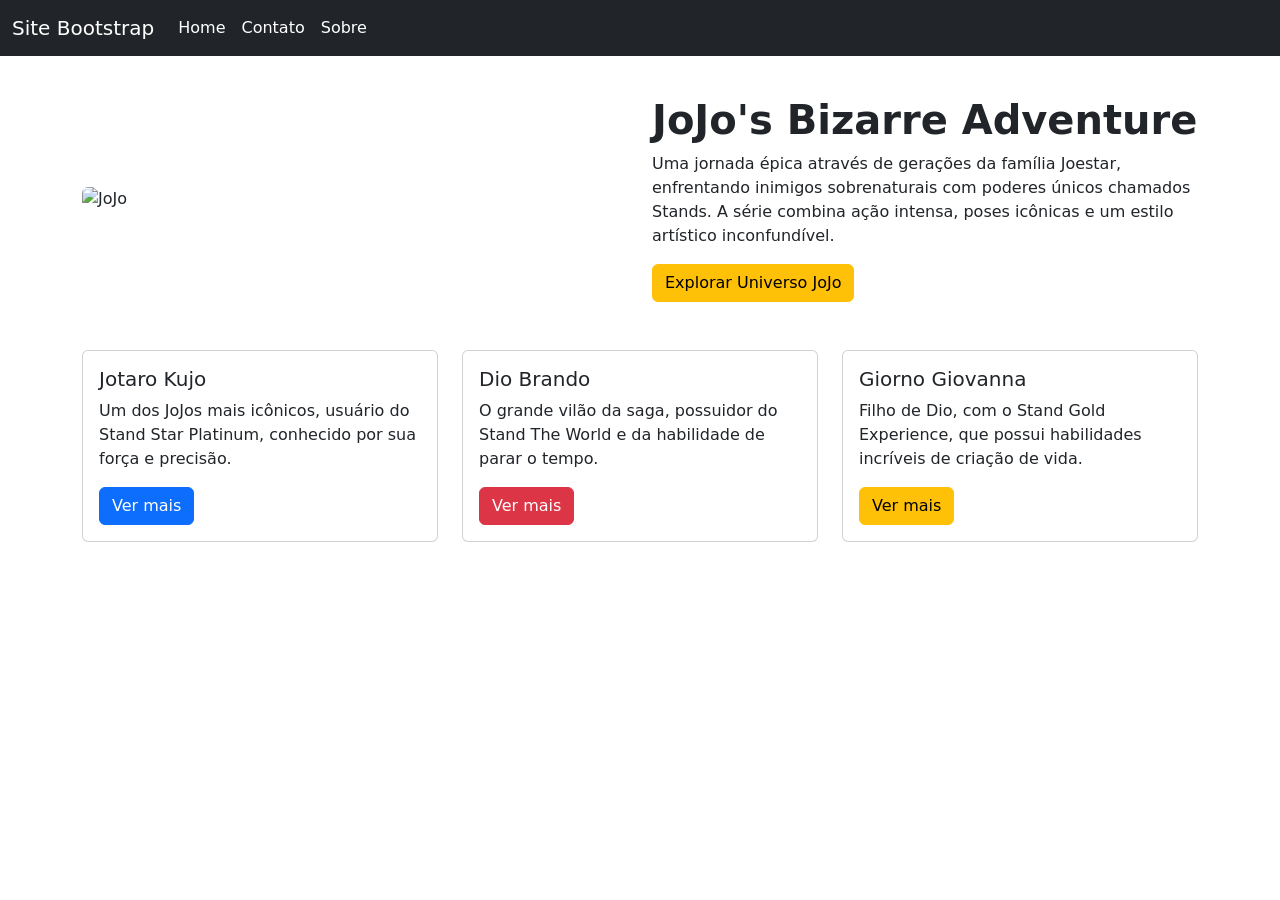
==== web13042026/index.html @ 2f6f519c "Add files via upload" ====
<!DOCTYPE html>
    <html lang="pt-br">
    <head>
        <meta charset="UTF-8">
        <meta name="viewport" content="width=device-width, initial-scale=1.0">
        <title> Atividade Bootstrap</title>
        <link href="https://cdn.jsdelivr.net/npm/bootstrap@5.3.8/dist/css/bootstrap.min.css" rel="stylesheet" integrity="sha384-sRIl4kxILFvY47J16cr9ZwB07vP4J8+LH7qKQnuqkuIAvNWLzeN8tE5YBujZqJLB" crossorigin="anonymous">
    </head>
    <body>
        <header>
                <nav class="navbar navbar-expand-md navbar-dark fixed-top bg-dark"> 
                    <div class="container-fluid"> 
                        <a class="navbar-brand" href="#" align="center">Site Bootstrap</a> 
                        <button class="navbar-toggler" type="button" data-bs-toggle="collapse" data-bs-target="#navbarCollapse" aria-controls="navbarCollapse" aria-expanded="false" aria-label="Toggle navigation"> 
                            <span class="navbar-toggler-icon"></span> 
                        </button> 
                        <div class="collapse navbar-collapse" id="navbarCollapse"> 
                            <ul class="navbar-nav me-auto mb-2 mb-md-0"> 
                                <li class="nav-item"> 
                                    <a class="nav-link active" aria-current="page" href="#">Home</a> 
                                </li>
                                <li class="nav-item"> 
                                    <a class="nav-link active" aria-current="page" href="#">Contato</a> 
                                </li> 
                                <li class="nav-item"> 
                                    <a class="nav-link active" aria-current="page" href="#">Sobre</a> 
                                </li> 
                            </ul> 
                        </div> 
                    </div> 
                </nav>
        </header>
        <section id="principal" class="container mt-5 pt-5">
            <div class="row align-items-center">
                
                <div class="col-12 col-md-6 mb-4 mb-md-0">
                    <img src="img/jojo.PNG" 
                        class="img-fluid rounded" 
                        alt="JoJo">
                </div>

                <div class="col-12 col-md-6">
                    <h1 class="fw-bold text-dark">JoJo's Bizarre Adventure</h1>
                    <p class="text-dark">
                        Uma jornada épica através de gerações da família Joestar, enfrentando inimigos 
                        sobrenaturais com poderes únicos chamados Stands. A série combina ação intensa, 
                        poses icônicas e um estilo artístico inconfundível.
                    </p>
                    <button class="btn btn-warning" onclick="mostrarAlerta()">
                        Explorar Universo JoJo
                    </button>
                </div>

            </div>
        </section>

        <script>
            function mostrarAlerta() {
                alert("Bem-vindo ao universo bizarro de JoJo!");
            }
        </script>
        <section class="container mt-5">
        <div class="row">
            
            <div class="col-12 col-md-4 mb-4">
                <div class="card h-100">
                    <div class="card-body">
                        <h5 class="card-title">Jotaro Kujo</h5>
                        <p class="card-text">
                            Um dos JoJos mais icônicos, usuário do Stand Star Platinum, conhecido por sua força e precisão.
                        </p>
                        <button class="btn btn-primary" onclick="alert('Yare Yare Daze!')">
                            Ver mais
                        </button>
                    </div>
                </div>
            </div>

            <div class="col-12 col-md-4 mb-4">
                <div class="card h-100">
                    <div class="card-body">
                        <h5 class="card-title">Dio Brando</h5>
                        <p class="card-text">
                            O grande vilão da saga, possuidor do Stand The World e da habilidade de parar o tempo.
                        </p>
                        <button class="btn btn-danger" onclick="alert('ZA WARUDO!')">
                            Ver mais
                        </button>
                    </div>
                </div>
            </div>

            <div class="col-12 col-md-4 mb-4">
                <div class="card h-100">
                    <div class="card-body">
                        <h5 class="card-title">Giorno Giovanna</h5>
                        <p class="card-text">
                            Filho de Dio, com o Stand Gold Experience, que possui habilidades incríveis de criação de vida.
                        </p>
                        <button class="btn btn-warning" onclick="alert('Eu tenho um sonho!')">
                            Ver mais
                        </button>
                    </div>
                </div>
            </div>

        </div>
    </section>

        
    </body>
    </html>
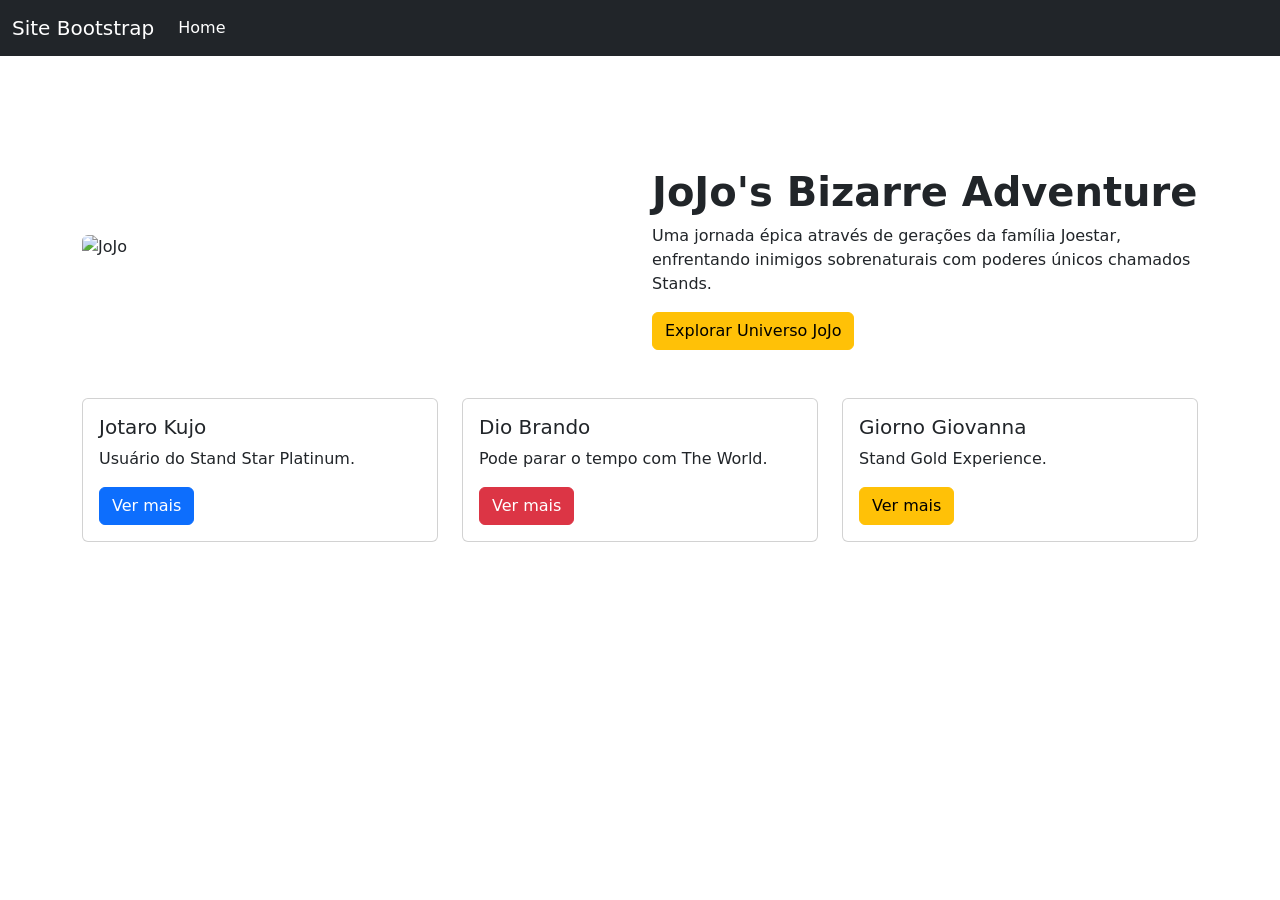
==== commit 249eb51f: "Add files via upload" ====
--- a/web13042026/index.html
+++ b/web13042026/index.html
@@ -1,65 +1,60 @@
-    <!DOCTYPE html>
-    <html lang="pt-br">
-    <head>
-        <meta charset="UTF-8">
-        <meta name="viewport" content="width=device-width, initial-scale=1.0">
-        <title> Atividade Bootstrap</title>
-        <link href="https://cdn.jsdelivr.net/npm/bootstrap@5.3.8/dist/css/bootstrap.min.css" rel="stylesheet" integrity="sha384-sRIl4kxILFvY47J16cr9ZwB07vP4J8+LH7qKQnuqkuIAvNWLzeN8tE5YBujZqJLB" crossorigin="anonymous">
-    </head>
-    <body>
-        <header>
-                <nav class="navbar navbar-expand-md navbar-dark fixed-top bg-dark"> 
-                    <div class="container-fluid"> 
-                        <a class="navbar-brand" href="#" align="center">Site Bootstrap</a> 
-                        <button class="navbar-toggler" type="button" data-bs-toggle="collapse" data-bs-target="#navbarCollapse" aria-controls="navbarCollapse" aria-expanded="false" aria-label="Toggle navigation"> 
-                            <span class="navbar-toggler-icon"></span> 
-                        </button> 
-                        <div class="collapse navbar-collapse" id="navbarCollapse"> 
-                            <ul class="navbar-nav me-auto mb-2 mb-md-0"> 
-                                <li class="nav-item"> 
-                                    <a class="nav-link active" aria-current="page" href="#">Home</a> 
-                                </li>
-                                <li class="nav-item"> 
-                                    <a class="nav-link active" aria-current="page" href="#">Contato</a> 
-                                </li> 
-                                <li class="nav-item"> 
-                                    <a class="nav-link active" aria-current="page" href="#">Sobre</a> 
-                                </li> 
-                            </ul> 
-                        </div> 
-                    </div> 
-                </nav>
-        </header>
-        <section id="principal" class="container mt-5 pt-5">
-            <div class="row align-items-center">
-                
-                <div class="col-12 col-md-6 mb-4 mb-md-0">
-                    <img src="img/jojo.PNG" 
-                        class="img-fluid rounded" 
-                        alt="JoJo">
-                </div>
+<!DOCTYPE html>
+<html lang="pt-br">
+<head>
+    <meta charset="UTF-8">
+    <meta name="viewport" content="width=device-width, initial-scale=1.0">
+    <title>Atividade Bootstrap</title>
 
-                <div class="col-12 col-md-6">
-                    <h1 class="fw-bold text-dark">JoJo's Bizarre Adventure</h1>
-                    <p class="text-dark">
-                        Uma jornada épica através de gerações da família Joestar, enfrentando inimigos 
-                        sobrenaturais com poderes únicos chamados Stands. A série combina ação intensa, 
-                        poses icônicas e um estilo artístico inconfundível.
-                    </p>
-                    <button class="btn btn-warning" onclick="mostrarAlerta()">
-                        Explorar Universo JoJo
-                    </button>
-                </div>
+    <link href="https://cdn.jsdelivr.net/npm/bootstrap@5.3.8/dist/css/bootstrap.min.css" rel="stylesheet">
+</head>
 
+<body>
+
+    <header>
+        <nav class="navbar navbar-expand-md navbar-dark fixed-top bg-dark"> 
+            <div class="container-fluid"> 
+                <a class="navbar-brand" href="#">Site Bootstrap</a> 
+                <button class="navbar-toggler" type="button" data-bs-toggle="collapse" data-bs-target="#navbarCollapse"> 
+                    <span class="navbar-toggler-icon"></span> 
+                </button> 
+                <div class="collapse navbar-collapse" id="navbarCollapse"> 
+                    <ul class="navbar-nav me-auto mb-2 mb-md-0"> 
+                        <li class="nav-item"> 
+                            <a class="nav-link active" href="#">Home</a> 
+                        </li> 
+                    </ul> 
+                </div> 
+            </div> 
+        </nav>
+    </header>
+
+    <div id="alert-container" class="container mt-5 pt-4"></div>
+
+    <section id="principal" class="container mt-5 pt-5">
+        <div class="row align-items-center">
+            
+            <div class="col-12 col-md-6 mb-4">
+                <img src="img/jojo.PNG" class="img-fluid rounded" alt="JoJo">
             </div>
-        </section>
 
-        <script>
-            function mostrarAlerta() {
-                alert("Bem-vindo ao universo bizarro de JoJo!");
-            }
-        </script>
-        <section class="container mt-5">
+            <div class="col-12 col-md-6">
+                <h1 class="fw-bold text-dark">JoJo's Bizarre Adventure</h1>
+                <p class="text-dark">
+                    Uma jornada épica através de gerações da família Joestar, enfrentando inimigos 
+                    sobrenaturais com poderes únicos chamados Stands.
+                </p>
+
+                <button class="btn btn-warning"
+                    onclick="mostrarAlerta('Bem-vindo ao universo bizarro de JoJo!', 'warning')">
+                    Explorar Universo JoJo
+                </button>
+            </div>
+
+        </div>
+    </section>
+
+    <!-- CARDS -->
+    <section class="container mt-5">
         <div class="row">
             
             <div class="col-12 col-md-4 mb-4">
@@ -67,9 +62,10 @@
                     <div class="card-body">
                         <h5 class="card-title">Jotaro Kujo</h5>
                         <p class="card-text">
-                            Um dos JoJos mais icônicos, usuário do Stand Star Platinum, conhecido por sua força e precisão.
+                            Usuário do Stand Star Platinum.
                         </p>
-                        <button class="btn btn-primary" onclick="alert('Yare Yare Daze!')">
+                        <button class="btn btn-primary"
+                            onclick="mostrarAlerta('Yare Yare Daze!', 'primary')">
                             Ver mais
                         </button>
                     </div>
@@ -81,9 +77,10 @@
                     <div class="card-body">
                         <h5 class="card-title">Dio Brando</h5>
                         <p class="card-text">
-                            O grande vilão da saga, possuidor do Stand The World e da habilidade de parar o tempo.
+                            Pode parar o tempo com The World.
                         </p>
-                        <button class="btn btn-danger" onclick="alert('ZA WARUDO!')">
+                        <button class="btn btn-danger"
+                            onclick="mostrarAlerta('ZA WARUDO!', 'danger')">
                             Ver mais
                         </button>
                     </div>
@@ -95,9 +92,10 @@
                     <div class="card-body">
                         <h5 class="card-title">Giorno Giovanna</h5>
                         <p class="card-text">
-                            Filho de Dio, com o Stand Gold Experience, que possui habilidades incríveis de criação de vida.
+                            Stand Gold Experience.
                         </p>
-                        <button class="btn btn-warning" onclick="alert('Eu tenho um sonho!')">
+                        <button class="btn btn-warning"
+                            onclick="mostrarAlerta('Eu tenho um sonho!', 'warning')">
                             Ver mais
                         </button>
                     </div>
@@ -107,6 +105,28 @@
         </div>
     </section>
 
-        
-    </body>
-    </html>+    <script>
+        function mostrarAlerta(mensagem, tipo) {
+            const container = document.getElementById("alert-container");
+
+            const alerta = document.createElement("div");
+            alerta.className = `alert alert-${tipo} alert-dismissible fade show`;
+            alerta.role = "alert";
+
+            alerta.innerHTML = `
+                ${mensagem}
+                <button type="button" class="btn-close" data-bs-dismiss="alert"></button>
+            `;
+
+            container.appendChild(alerta);
+
+            setTimeout(() => {
+                alerta.remove();
+            }, 3000);
+        }
+    </script>
+
+    <script src="https://cdn.jsdelivr.net/npm/bootstrap@5.3.8/dist/js/bootstrap.bundle.min.js"></script>
+
+</body>
+</html>
